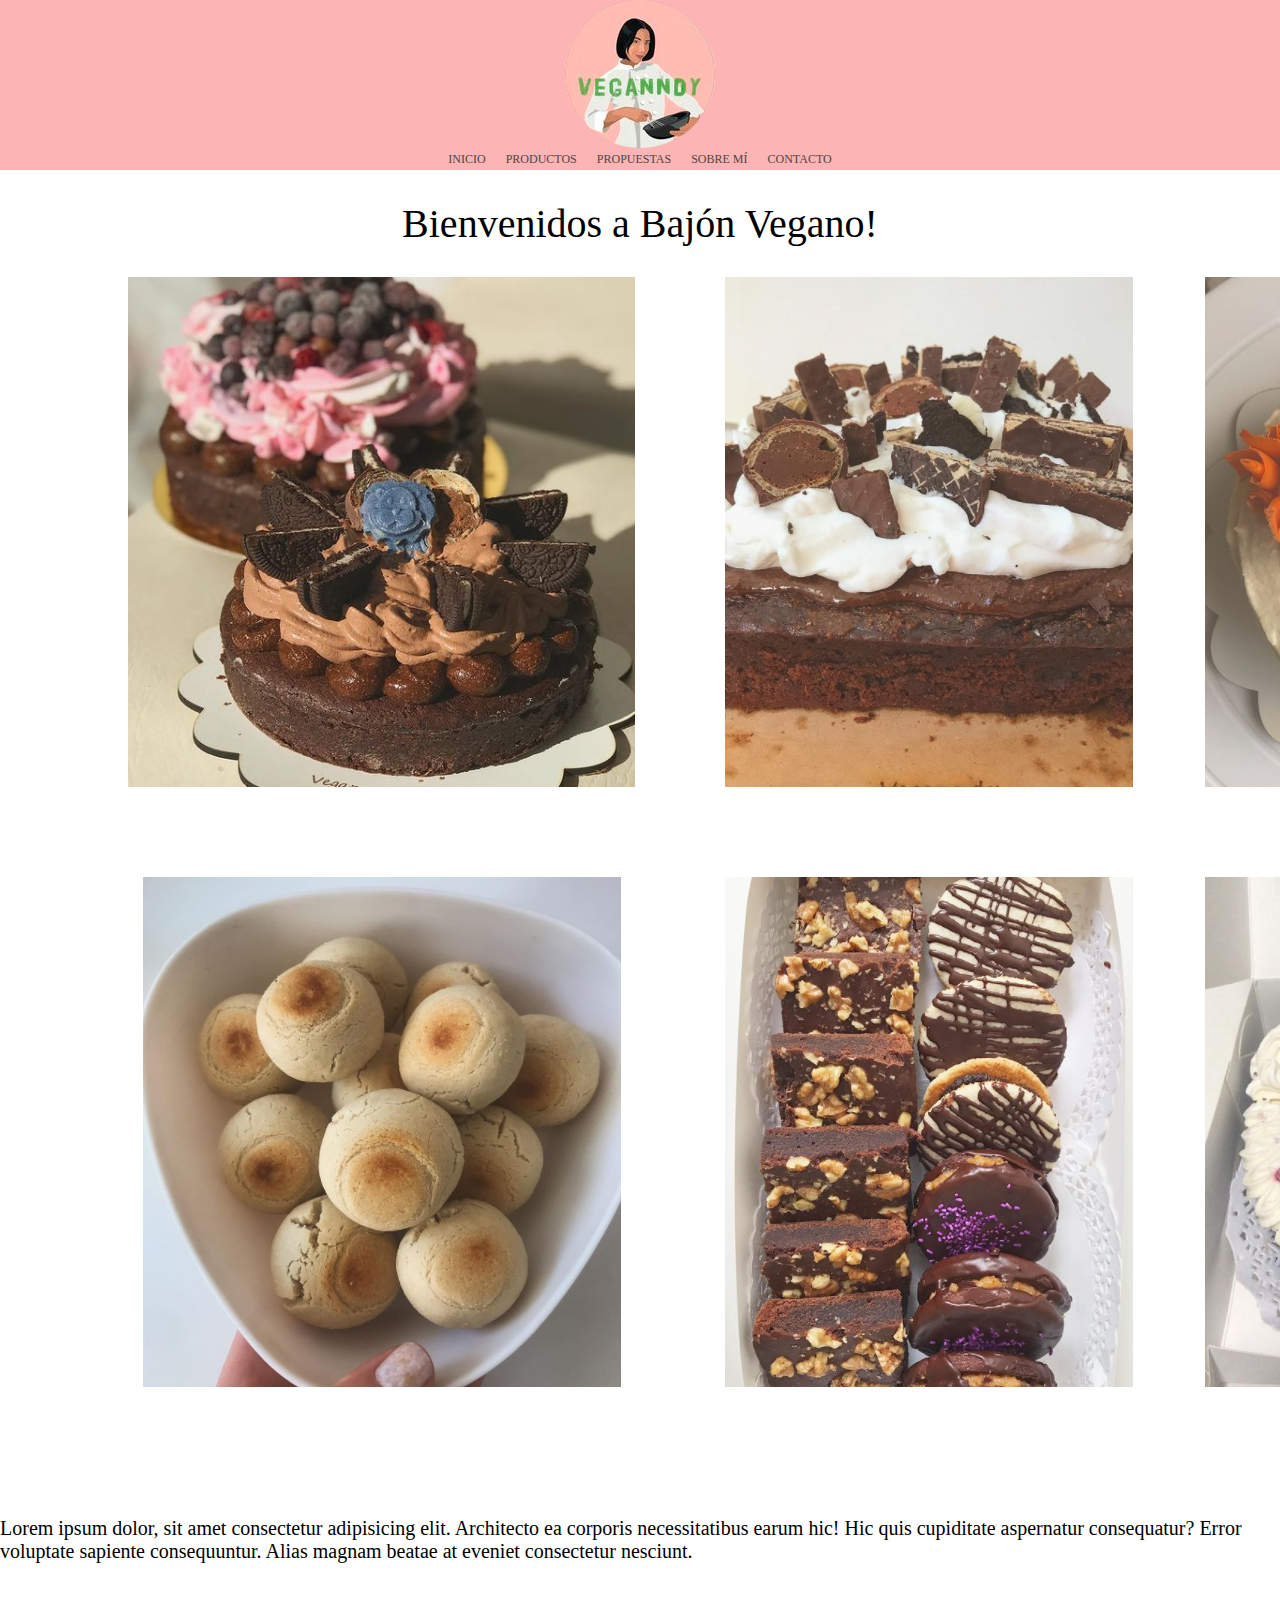
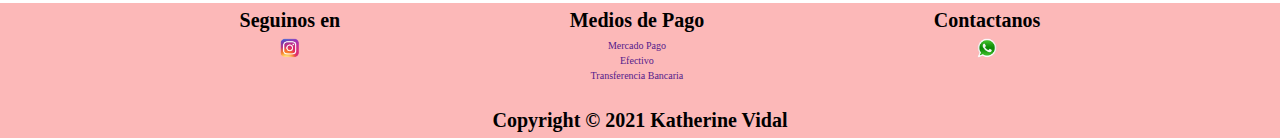
==== index.html @ 3b4a35cd "archivos html" ====
<!DOCTYPE html>
<html lang="en">
<head>
    <meta charset="UTF-8">
    <meta http-equiv="X-UA-Compatible" content="IE=edge">
    <meta name="viewport" content="width=device-width, initial-scale=1.0">
    <link rel="stylesheet" href="../css/styles.css">
    <title>VEGANNDY</title>
</head>
<body>

<!-- HEADER -->

    <header>
        
        <input type="checkbox" id="btn-menu">
        <label for="btn-menu">
            <img src="../imagenes/btn-menu.png" alt="boton menu">
        </label>

        <div class="header-logo">
            <img src="../imagenes/Logo Veganndy.png" alt="logo">
        </div>

        <nav class="menu">
            <ul>
                <li><a href="./index.html">Inicio</a></li>   
                <li>
                    <a href="./productos.html">Productos</a>
                    <ul class="sub-menu">
                        <li><a href="#dulce">Dulce</a>
                            <ul>
                                <li><a href="#tortas">Tortas</a></li>
                                <li><a href="#cupcakes">Cupcakes</a></li>
                                <li><a href="#alfajores">Alfajores</a></li>
                                <li><a href="#medialunas">Medialunas</a></li>
                                <li><a href="#brownies">Brownies</a></li>
                            </ul>
                        </li>
                        <li>
                            <a href="#salado">Salado</a>
                            <ul>
                                <li><a href="#scons">Scons</a></li>
                                <li><a href="#chipa">Chipa</a></li>
                            </ul>
                        </li>
                    </ul>
                </li>
                <li><a href="./propuestas.html">Propuestas</a></li> 
                <li><a href="./sobremi.html">Sobre Mí</a></li>
                <li><a href="./contacto.html">Contacto</a></li>
            </ul>
            
        </nav>
    </header>

<!-- Body -->

    <h2 class="titulo__princ">Bienvenidos a Bajón Vegano!</h2>

    <section class="grid">
        <div class="scale">
            <div class="imagen-box imagen1">

                <img src="../imagenes/FotoTortas.png" alt="Fotos de los Productos">

            </div>
        </div>
        <div class="img-scale">
            <div class="imagen-box imagen2">

                <img src="../imagenes/brownie.png" alt="Fotos de los Productos">

            </div>
        </div>
        <div class="img-scale">
            <div class="imagen-box imagen3">

                <img src="../imagenes/Carrot.png" alt="Fotos de los Productos">

            </div>
        </div>
        <div class="img-scale">
            <div class="imagen-box imagen4">

                <img src="../imagenes/Chipà.png" alt="Fotos de los Productos">

            </div>
        </div>
        <div class="img-scale">
            <div class="imagen-box imagen5">

                <img src="../imagenes/Foto Alfajores.png" alt="Fotos de los Productos">

            </div>
        </div>
        <div class="img-scale">
            <div class="imagen-box imagen6">

                <img src="../imagenes/huevos.png" alt="Fotos de los Productos">

            </div>
        </div>
    </section>

    <section>
        <p class="texto">Lorem ipsum dolor, sit amet consectetur adipisicing elit. Architecto ea corporis necessitatibus earum hic! 
        Hic quis cupiditate aspernatur consequatur? Error voluptate sapiente consequuntur. Alias magnam beatae at eveniet consectetur nesciunt.
        </p>
    </section>

<!-- Footer -->

    <footer class="footer-container">

        <section class="footer-body">
            <div>
                <h3 class="titulos__h3">Seguinos en</h3>
                <ul>
                    <li><a href="https://www.instagram.com/veganndy/"><img src="../imagenes/Instagram.png" alt="Instagram" class="redes"></a></li>
                </ul>
            </div>
            <div>   
                <h3 class="titulos__h3">Medios de Pago</h3>
                    <ul class="medios__pago">
                        <li><a href="">Mercado Pago</a></li>
                        <li><a href="">Efectivo</a></li>
                        <li><a href="">Transferencia Bancaria</a></li>
                    </ul>
            </div>
            <div>        
                <h3 class="titulos__h3">Contactanos</h3>
                <ul>
                    <li><a href=""><img src="../imagenes/Whatsapp.png" alt="Whatsapp" class="redes"></a></li>
                </ul>
            </div> 
        </section>
        <section class="footer-copyright">    
            <h3 class="titulos__h3">Copyright © 2021 Katherine Vidal</h3>
        </section>

    </footer>

</body>
</html>
---- css/styles.css ----
*{
    box-sizing: border-box;
    list-style: none;
    text-decoration: none;
    margin: 0;
    padding: 0;
    
}
html{
    font-size: 62.5%;
    scroll-behavior: smooth;
}

header{
    width: 100%;
    background-color: rgba(252, 180, 180, 1);
}

#btn-menu{
    display: none;
}

header label{
    display: none;
    width: 4rem;
    padding: 2rem;
}

header label:hover{
    cursor: pointer;
    /* background-color: rgb(206, 131, 143);
    margin: -1.5rem -1rem; */
}

.header-logo{
    display: flex;
    justify-content: center;
}

.menu ul{
    display: flex;
    justify-content: center;
}

.menu ul li ul{
    display: none;
    position: absolute;
}
.menu ul li:hover > ul{
    display: block;
    background-color: rgba(252, 180, 180, 0.952);
    color: white;
}
.menu ul li a{
    display: block;
    text-transform: uppercase;
    font-size: 1.2rem;
    padding: 1rem;
    line-height: .2rem;
    color: rgb(78, 69, 69);
}
.menu ul li a:hover{
    background: rgba(252, 180, 180, 1);
    color: white;
}
.menu li ul li{
    position: relative;
}
.menu li ul li ul{
    left: 6.5rem;
    right: -15rem;
    top: 0;
    transition: all 1s;
}

/* MEDIA QUERIES HEADER */

@media (max-width: 768px){
    #btn-menu{
        overflow: hidden;
    }
    .header-logo{
        height: 10rem;
        display: flex;
        justify-content: flex-end;
        align-self: center;
    }

    header label{
        display: block;
        padding: 1rem;
    }
    .menu{
        position: fixed;
        background-color: rgba(252, 180, 180, 1);
        width: 40%;
        margin-left: -70%;
        top: 4rem;
        transition: .6s;
    }
    .menu ul{
        display: block;
        float: left;
        margin-left: 1rem;
    }
    .menu ul li{
        display: block; 
        position: relative;
    }
    .menu ul li a{
        display: block;
        text-transform: uppercase;
        line-height: 1rem;
    }
    .menu ul li a:hover{
        background: rgb(206, 131, 143);
        color: white;
    }
    .menu ul li .sub-menu{
        position: relative;
        z-index: 1000;
    }
    .menu ul li:hover .sub-menu{
        height: 60%;
        left: 1rem;
    }
    .menu .sub-menu li ul li a:hover{
        background-color: rgb(206, 131, 143);
        color: white;
    }
    #btn-menu:checked ~ .menu{
        margin: 0;
        top: 4rem
    }
}

/* TITULOS */

.titulo__princ{
    margin: 3rem;
    font-size: 4rem;
    text-align: center;
    font-weight: lighter;
    font-family: 'Pacifico', cursive;
}

.titulos__h2{
    margin: 2rem 0;
    font-size: 2rem;
    font-family: Impact, Haettenschweiler, 'Arial Narrow Bold', sans-serif;
}

.titulos__h3{
    font-size: 2rem;
}

.box{
    display: flex;
    flex-direction: row;
    justify-content: center;
}
.box img{
    width: 30rem;
}

.grid{
    width: 80%;/*ancho que quiero que tome*/
    height: auto;/*altura automatica*/
    margin:  0 auto;/*centrar*/
    display: grid;/*activo grid*/
    grid-template-columns: repeat(3, 1fr);/*declaro cuantas columas*/
    grid-template-rows: repeat(2, 1fr);/*declaro cuantas filas*/
    grid-template-areas: /*defino las areas*/
    "imagen1 imagen2 imagen3"
    "imagen4 imagen5 imagen6";
}

div.scale:hover{
    transform: scale(1,1);
}
/*contenedor de imagen*/

.imagen-box{
    width: 85%;
    height: 85%;
    display: flex;
    justify-content: center;
    align-items: center;
    overflow: hidden;
}

/*contenedor exclusivamente para declarar que area quiero que ocupe cada imagen*/

.imagen1{
    grid-area: imagen1;
}

.imagen2{
    grid-area: imagen2;
}

.imagen3{
    grid-area: imagen3;
}

.imagen4{
    grid-area: imagen4;
}

.imagen5{
    grid-area: imagen5;
}

.imagen6{
    grid-area: imagen6;
}

.texto{
    margin-top: 4rem;
    margin-bottom: 4rem;
    font-size: 2rem;
    text-align: 1.5;
}

.productos .lista{
    display: flex;
    font-size: 2rem;
    flex-direction: column;
}

.productos .lista .sub__lista{
    margin: 0 2rem;
}

form{
    font-size: 1.5rem;
}

/* FOOTER */

footer{
    background-color: rgba(252, 180, 180, 0.952);
    display: flex;
    padding: 1rem;
    line-height: 1.5rem;
    text-align: center;
    justify-content: space-evenly;    
}

.footer-container{
    display: flex;
    flex-direction: column;
}

.footer-body{
    display: flex;
    width: 100%;
    margin-bottom: 3rem;
    justify-content: space-evenly;
    align-items: baseline;
}

.footer-body .medios__pago{
    margin-top: 1rem;
}

.footer-copyright{
    display: flex;
    justify-content: center;
}

.redes{
    width: 2rem;
    margin-top: 1rem;
}
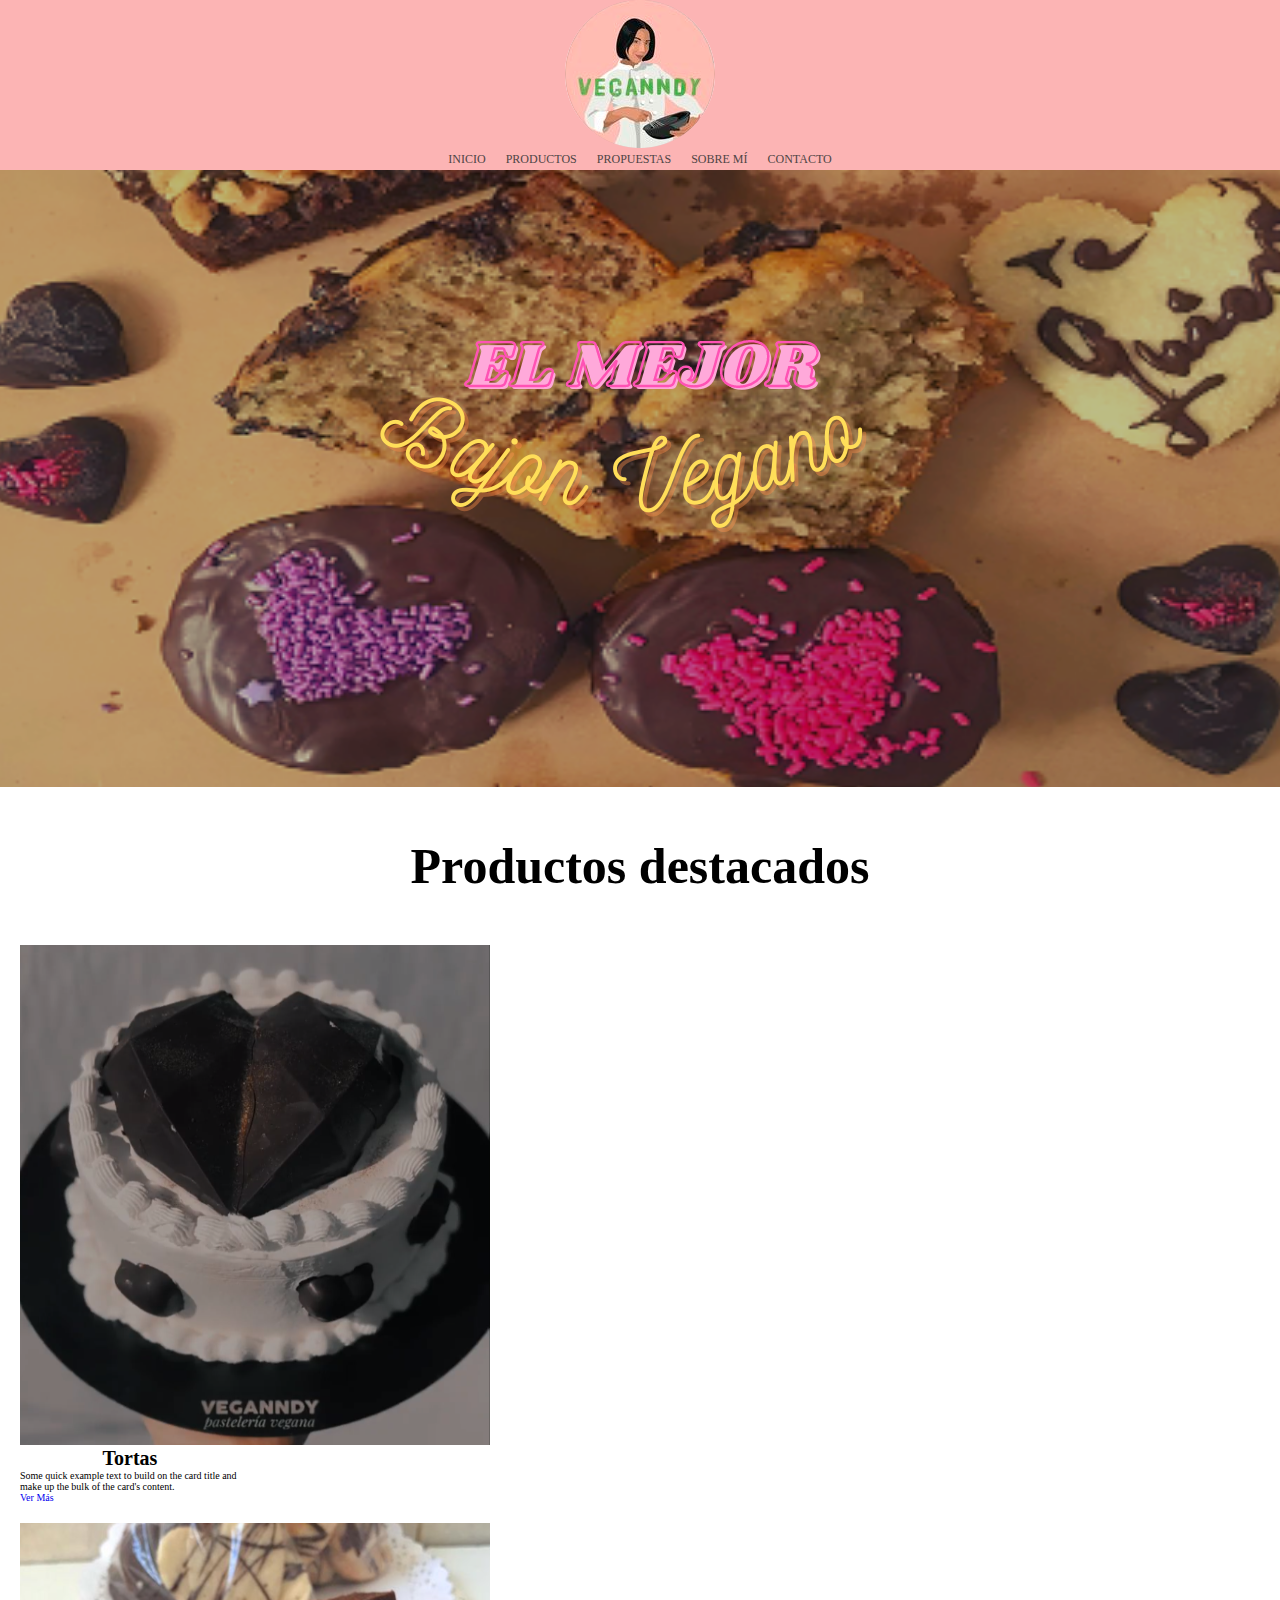
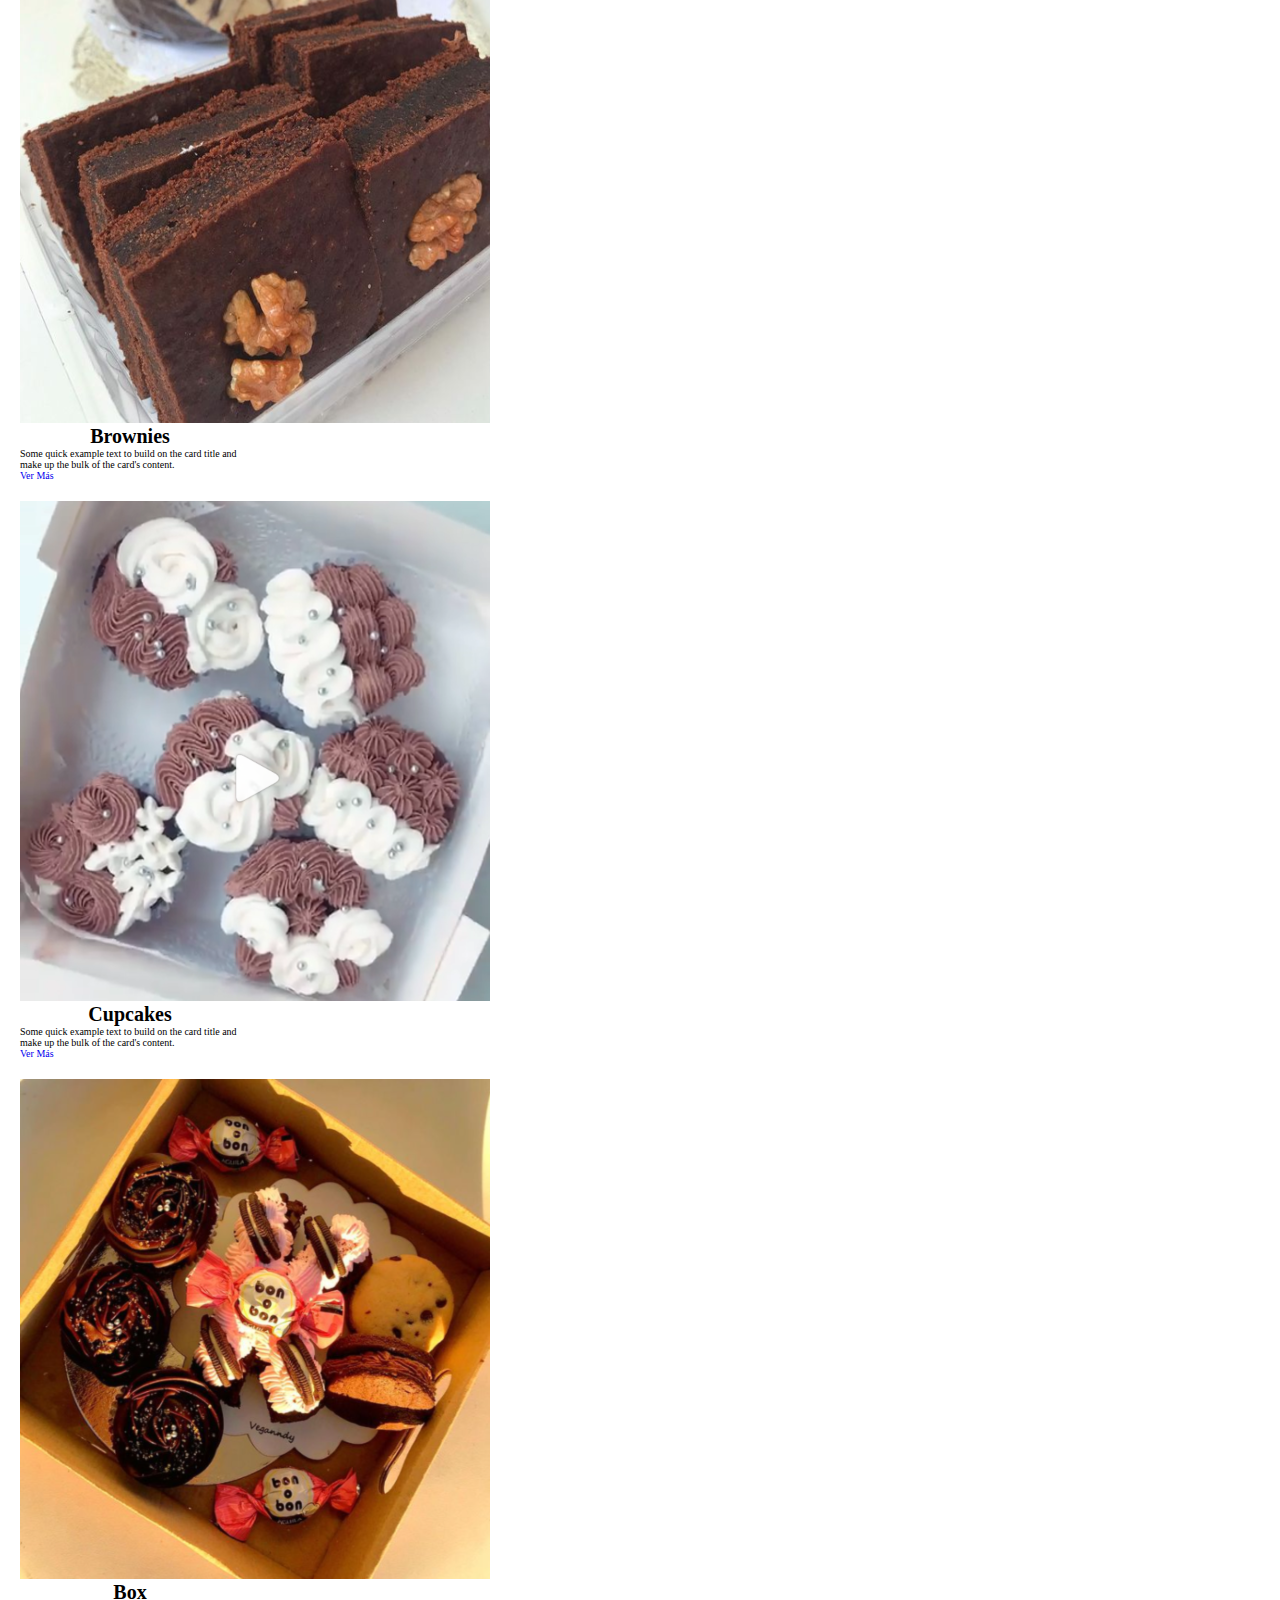
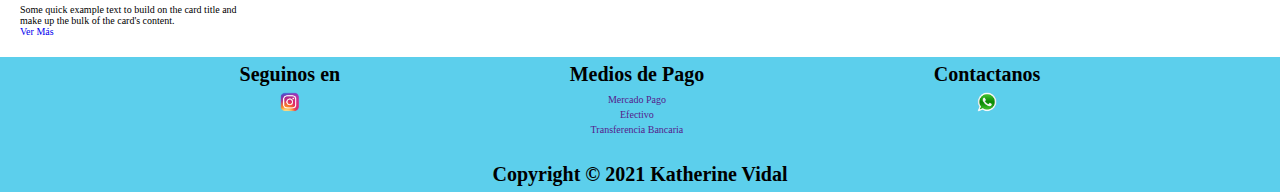
==== commit fe3c1ca2: "avance con index y con productos" ====
--- a/index.html
+++ b/index.html
@@ -4,7 +4,9 @@
     <meta charset="UTF-8">
     <meta http-equiv="X-UA-Compatible" content="IE=edge">
     <meta name="viewport" content="width=device-width, initial-scale=1.0">
-    <link rel="stylesheet" href="../css/styles.css">
+    <link href="https://cdn.jsdelivr.net/npm/bootstrap@5.1.1/dist/css/bootstrap.min.css" rel="stylesheet" 
+    integrity="sha384-F3w7mX95PdgyTmZZMECAngseQB83DfGTowi0iMjiWaeVhAn4FJkqJByhZMI3AhiU" crossorigin="anonymous">
+    <link rel="stylesheet" href="./css/styles.css">
     <title>VEGANNDY</title>
 </head>
 <body>
@@ -15,11 +17,11 @@
         
         <input type="checkbox" id="btn-menu">
         <label for="btn-menu">
-            <img src="../imagenes/btn-menu.png" alt="boton menu">
+            <img src="./imagenes/btn-menu.png" alt="boton menu">
         </label>
 
         <div class="header-logo">
-            <img src="../imagenes/Logo Veganndy.png" alt="logo">
+            <img src="./imagenes/Logo Veganndy.png" alt="logo">
         </div>
 
         <nav class="menu">
@@ -56,64 +58,62 @@
 
 <!-- Body -->
 
-    <h2 class="titulo__princ">Bienvenidos a Bajón Vegano!</h2>
+    <div class="img-portada">
+        <img src="../imagenes/portada.png" alt="portada">
+    </div>
 
-    <section class="grid">
-        <div class="scale">
-            <div class="imagen-box imagen1">
+    <h2>Productos destacados</h2>
 
-                <img src="../imagenes/FotoTortas.png" alt="Fotos de los Productos">
-
+    <div class="container">
+        <div class="row">
+            <div class="col-xs-12 col-sm-3 col-md-6 col-lg-3">
+                <div class="card" style="width: 22rem;">
+                    <img src="../imagenes/TortaPersonalizada.png" class="card-img-top" alt="...">
+                    <div class="card-body">
+                        <h5 class="card-title">Tortas</h5>
+                        <p class="card-text">Some quick example text to build on the card title and make up the bulk of the card's content.</p>
+                        <a href="#" class="btn btn-primary">Ver Más</a>
+                    </div>
+                </div>
+            </div>
+            <div class="col-xs-12 col-sm-3 col-md-6 col-lg-3">
+                <div class="card" style="width: 22rem;">
+                    <img src="../imagenes/brownies.png" class="card-img-top" alt="...">
+                    <div class="card-body">
+                        <h5 class="card-title">Brownies</h5>
+                        <p class="card-text">Some quick example text to build on the card title and make up the bulk of the card's content.</p>
+                        <a href="#" class="btn btn-primary">Ver Más</a>
+                    </div>
+                </div>
+            </div>
+            <div class="col-xs-12 col-sm-3 col-md-6 col-lg-3">
+                <div class="card" style="width: 22rem;">
+                    <img src="../imagenes/cupcakes.png" class="card-img-top" alt="...">
+                    <div class="card-body">
+                        <h5 class="card-title">Cupcakes</h5>
+                        <p class="card-text">Some quick example text to build on the card title and make up the bulk of the card's content.</p>
+                        <a href="#" class="btn btn-primary">Ver Más</a>
+                    </div>
+                </div>
+            </div>
+            <div class="col-xs-12 col-sm-3 col-md-6 col-lg-3">
+                <div class="card" style="width: 22rem;">
+                <img src="../imagenes/BoxPersonalizada.png" class="card-img-top" alt="...">
+                    <div class="card-body">
+                        <h5 class="card-title">Box</h5>
+                        <p class="card-text">Some quick example text to build on the card title and make up the bulk of the card's content.</p>
+                        <a href="#" class="btn btn-primary">Ver Más</a>
+                    </div>
+                </div>
             </div>
         </div>
-        <div class="img-scale">
-            <div class="imagen-box imagen2">
-
-                <img src="../imagenes/brownie.png" alt="Fotos de los Productos">
-
-            </div>
-        </div>
-        <div class="img-scale">
-            <div class="imagen-box imagen3">
-
-                <img src="../imagenes/Carrot.png" alt="Fotos de los Productos">
-
-            </div>
-        </div>
-        <div class="img-scale">
-            <div class="imagen-box imagen4">
-
-                <img src="../imagenes/Chipà.png" alt="Fotos de los Productos">
-
-            </div>
-        </div>
-        <div class="img-scale">
-            <div class="imagen-box imagen5">
-
-                <img src="../imagenes/Foto Alfajores.png" alt="Fotos de los Productos">
-
-            </div>
-        </div>
-        <div class="img-scale">
-            <div class="imagen-box imagen6">
-
-                <img src="../imagenes/huevos.png" alt="Fotos de los Productos">
-
-            </div>
-        </div>
-    </section>
-
-    <section>
-        <p class="texto">Lorem ipsum dolor, sit amet consectetur adipisicing elit. Architecto ea corporis necessitatibus earum hic! 
-        Hic quis cupiditate aspernatur consequatur? Error voluptate sapiente consequuntur. Alias magnam beatae at eveniet consectetur nesciunt.
-        </p>
-    </section>
+    </div>
 
 <!-- Footer -->
 
-    <footer class="footer-container">
+    <footer class="footer__container">
 
-        <section class="footer-body">
+        <section class="footer__body">
             <div>
                 <h3 class="titulos__h3">Seguinos en</h3>
                 <ul>
@@ -135,11 +135,14 @@
                 </ul>
             </div> 
         </section>
-        <section class="footer-copyright">    
+        <section class="footer__copyright">    
             <h3 class="titulos__h3">Copyright © 2021 Katherine Vidal</h3>
         </section>
 
     </footer>
 
+    <script src="https://cdn.jsdelivr.net/npm/bootstrap@5.1.1/dist/js/bootstrap.bundle.min.js" 
+    integrity="sha384-/bQdsTh/da6pkI1MST/rWKFNjaCP5gBSY4sEBT38Q/9RBh9AH40zEOg7Hlq2THRZ" crossorigin="anonymous"></script>
+
 </body>
 </html>--- a/css/styles.css
+++ b/css/styles.css
@@ -73,6 +73,11 @@
     transition: all 1s;
 }
 
+.img-portada{
+    display: flex;
+    justify-content: center;
+}
+
 /* MEDIA QUERIES HEADER */
 
 @media (max-width: 768px){
@@ -144,6 +149,12 @@
     font-family: 'Pacifico', cursive;
 }
 
+h2{
+    margin: 5rem;
+    text-align: center;
+    font-size: 5rem;
+}
+
 .titulos__h2{
     margin: 2rem 0;
     font-size: 2rem;
@@ -151,6 +162,11 @@
 }
 
 .titulos__h3{
+    font-size: 2rem;
+}
+
+.titulos__h4{
+    text-align: center;
     font-size: 2rem;
 }
 
@@ -178,42 +194,24 @@
 div.scale:hover{
     transform: scale(1,1);
 }
-/*contenedor de imagen*/
-
-.imagen-box{
-    width: 85%;
-    height: 85%;
-    display: flex;
-    justify-content: center;
-    align-items: center;
-    overflow: hidden;
-}
-
-/*contenedor exclusivamente para declarar que area quiero que ocupe cada imagen*/
-
-.imagen1{
-    grid-area: imagen1;
-}
-
-.imagen2{
-    grid-area: imagen2;
-}
-
-.imagen3{
-    grid-area: imagen3;
-}
-
-.imagen4{
-    grid-area: imagen4;
-}
-
-.imagen5{
-    grid-area: imagen5;
-}
-
-.imagen6{
-    grid-area: imagen6;
-}
+
+/* BOOTSTRAP */
+
+.card{
+    margin: 2rem;
+}
+
+.card-title{
+    font-size: 2rem;
+    text-align: center;
+}
+
+.breadcrumb{
+    font-size: 2rem;
+    padding: 2rem;
+}
+
+/* TEXTO */
 
 .texto{
     margin-top: 4rem;
@@ -222,9 +220,11 @@
     text-align: 1.5;
 }
 
+/* LISTAS PRODUCTOS */
+
 .productos .lista{
     display: flex;
-    font-size: 2rem;
+    font-size: 1rem;
     flex-direction: column;
 }
 
@@ -232,39 +232,37 @@
     margin: 0 2rem;
 }
 
+/* FORMULARIO CONTACTO */
+
 form{
     font-size: 1.5rem;
 }
 
 /* FOOTER */
 
-footer{
-    background-color: rgba(252, 180, 180, 0.952);
-    display: flex;
+.footer__container{
+    background-color: rgba(84, 205, 235, 0.952);
+    width: 100%;
+    display: flex;
+    flex-direction: column;
     padding: 1rem;
     line-height: 1.5rem;
     text-align: center;
-    justify-content: space-evenly;    
-}
-
-.footer-container{
-    display: flex;
-    flex-direction: column;
-}
-
-.footer-body{
-    display: flex;
-    width: 100%;
+    justify-content: space-evenly;
+}
+
+.footer__body{
+    display: flex;
     margin-bottom: 3rem;
     justify-content: space-evenly;
     align-items: baseline;
 }
 
-.footer-body .medios__pago{
+.footer__body .medios__pago{
     margin-top: 1rem;
 }
 
-.footer-copyright{
+.footer__copyright{
     display: flex;
     justify-content: center;
 }
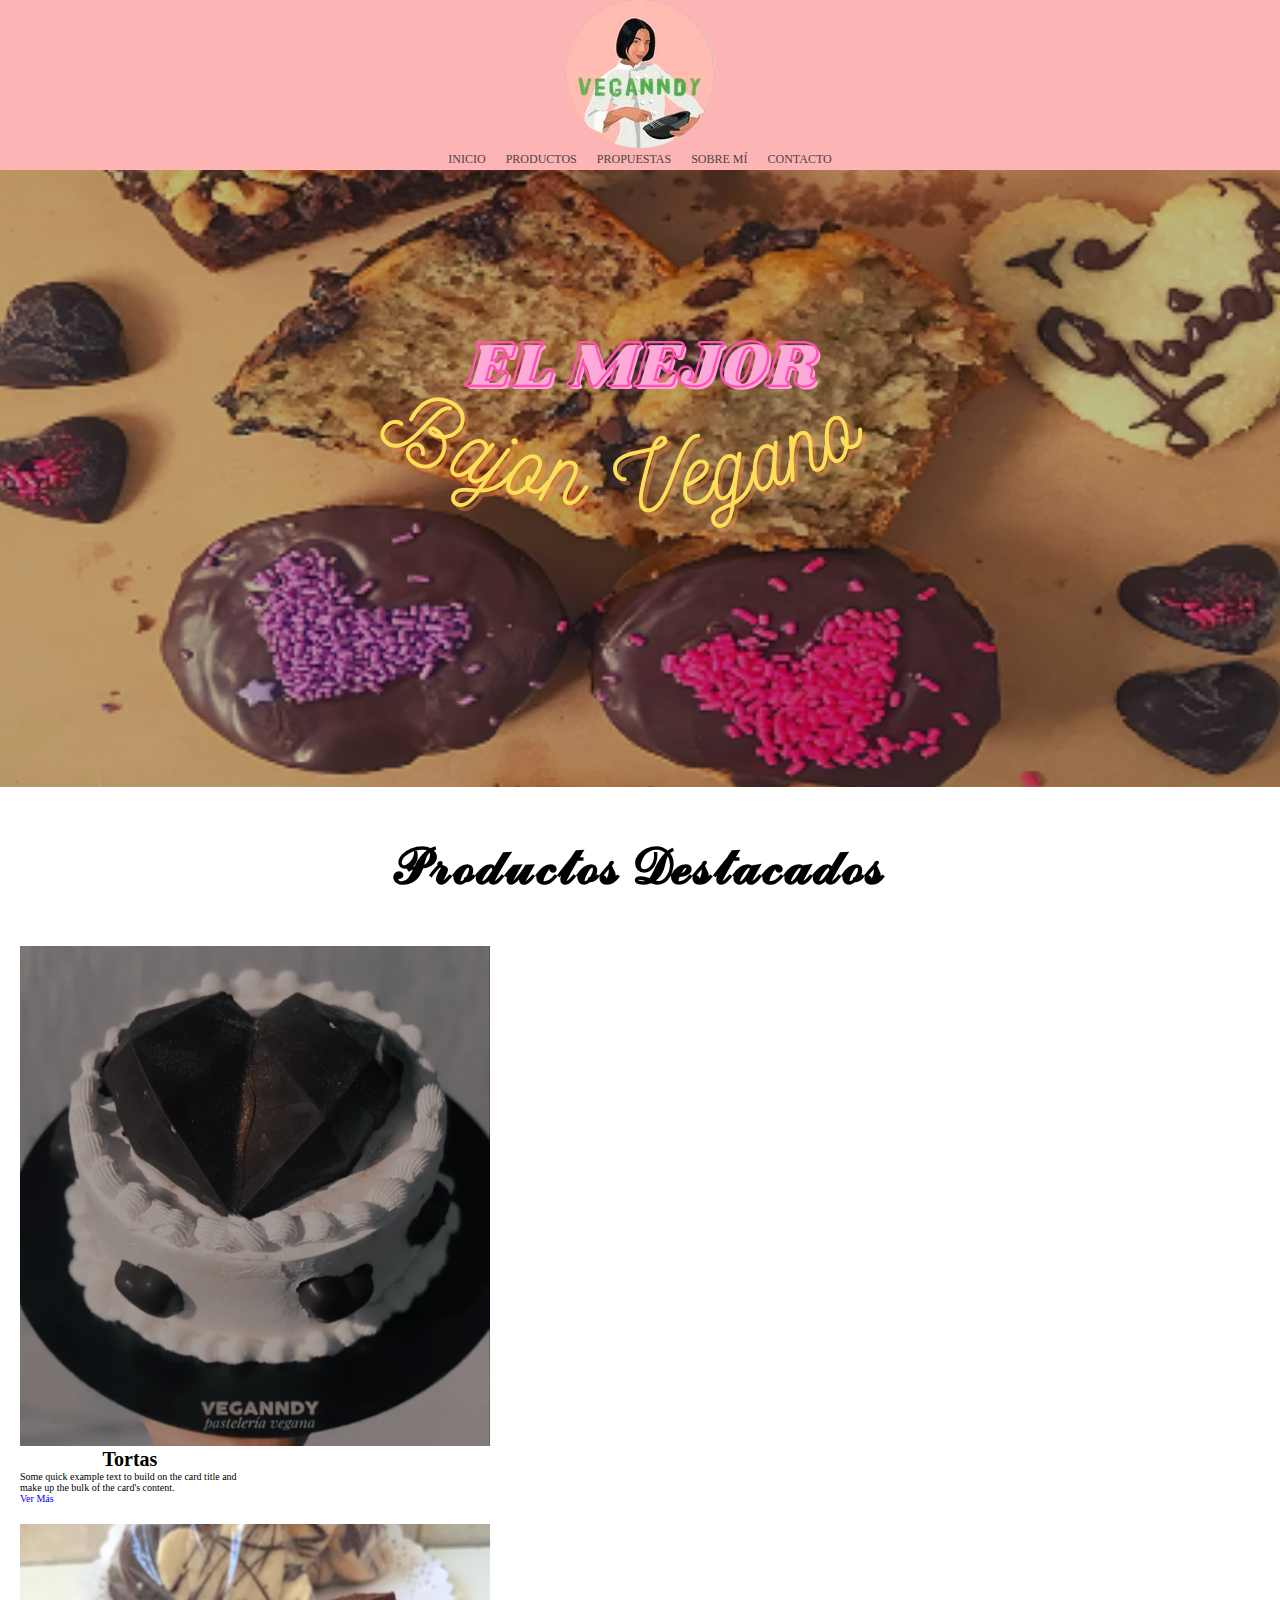
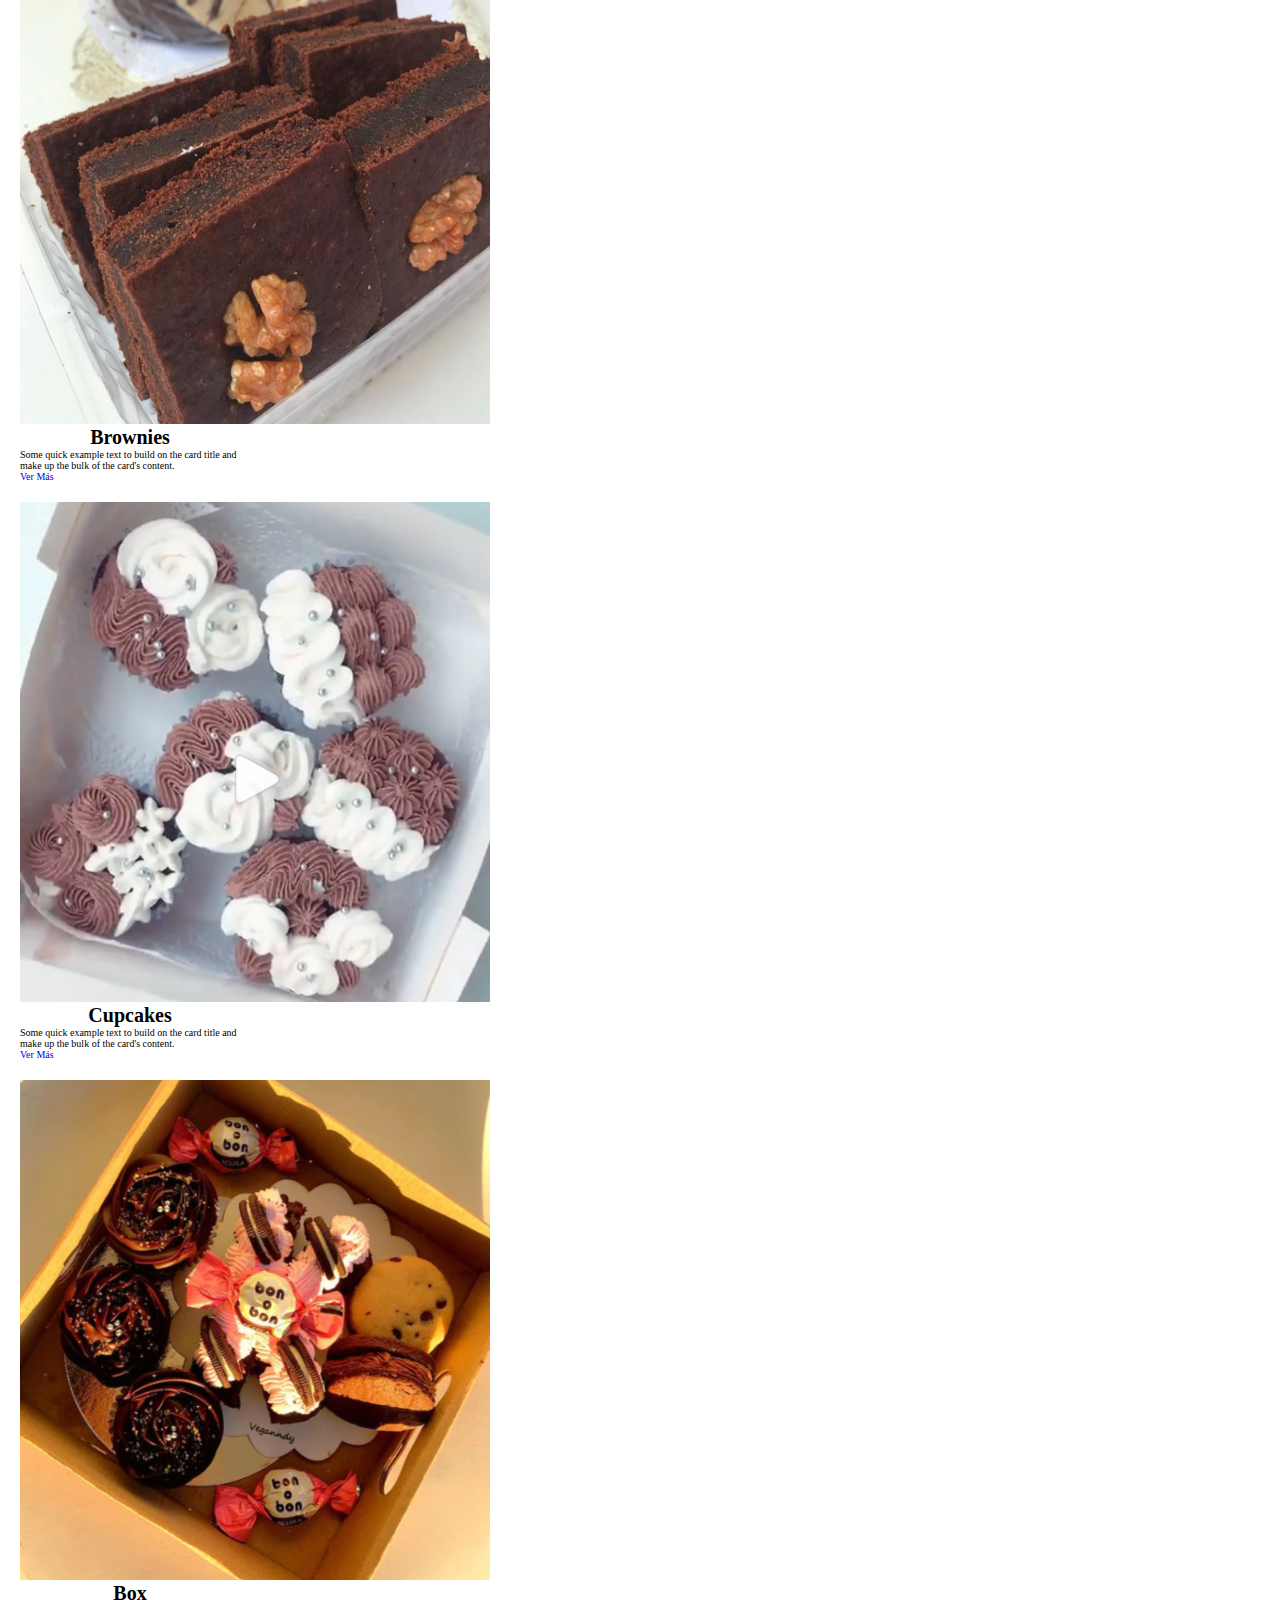
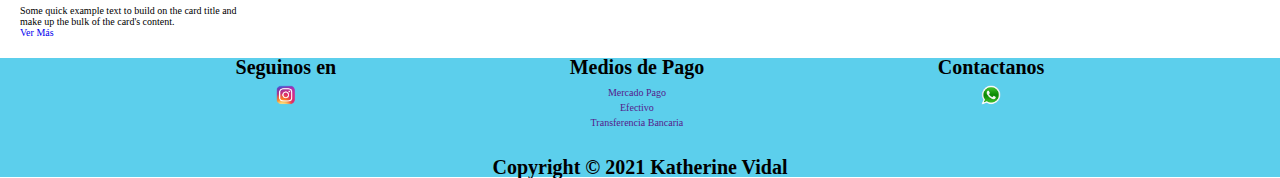
==== commit 0e33a5c2: "agrego contenido a propuestas y utilizo sass" ====
--- a/index.html
+++ b/index.html
@@ -62,11 +62,11 @@
         <img src="../imagenes/portada.png" alt="portada">
     </div>
 
-    <h2>Productos destacados</h2>
+    <h2>𝓟𝓻𝓸𝓭𝓾𝓬𝓽𝓸𝓼 𝓓𝓮𝓼𝓽𝓪𝓬𝓪𝓭𝓸𝓼</h2>
 
     <div class="container">
         <div class="row">
-            <div class="col-xs-12 col-sm-3 col-md-6 col-lg-3">
+            <div class="col-sm-12 col-md-6 col-lg-3">
                 <div class="card" style="width: 22rem;">
                     <img src="../imagenes/TortaPersonalizada.png" class="card-img-top" alt="...">
                     <div class="card-body">
@@ -76,7 +76,7 @@
                     </div>
                 </div>
             </div>
-            <div class="col-xs-12 col-sm-3 col-md-6 col-lg-3">
+            <div class="col-sm-12 col-md-6 col-lg-3">
                 <div class="card" style="width: 22rem;">
                     <img src="../imagenes/brownies.png" class="card-img-top" alt="...">
                     <div class="card-body">
@@ -86,7 +86,7 @@
                     </div>
                 </div>
             </div>
-            <div class="col-xs-12 col-sm-3 col-md-6 col-lg-3">
+            <div class="col-sm-12 col-md-6 col-lg-3">
                 <div class="card" style="width: 22rem;">
                     <img src="../imagenes/cupcakes.png" class="card-img-top" alt="...">
                     <div class="card-body">
@@ -96,7 +96,7 @@
                     </div>
                 </div>
             </div>
-            <div class="col-xs-12 col-sm-3 col-md-6 col-lg-3">
+            <div class="col-sm-12 col-md-6 col-lg-3">
                 <div class="card" style="width: 22rem;">
                 <img src="../imagenes/BoxPersonalizada.png" class="card-img-top" alt="...">
                     <div class="card-body">
--- a/css/styles.css
+++ b/css/styles.css
@@ -16,6 +16,10 @@
     background-color: rgba(252, 180, 180, 1);
 }
 
+/* body{
+    background-color: rgb(245, 239, 231);
+} */
+
 #btn-menu{
     display: none;
 }
@@ -84,6 +88,13 @@
     #btn-menu{
         overflow: hidden;
     }
+    .header{
+        display: flex;
+        flex-direction: row;
+        justify-content: space-between;
+        align-items: center;
+    }
+
     .header-logo{
         height: 10rem;
         display: flex;
@@ -220,6 +231,12 @@
     text-align: 1.5;
 }
 
+/* SEPARADORES */
+
+.separadores{
+    font-size: 3rem;
+}
+
 /* LISTAS PRODUCTOS */
 
 .productos .lista{
@@ -245,7 +262,7 @@
     width: 100%;
     display: flex;
     flex-direction: column;
-    padding: 1rem;
+    padding: .2rem;
     line-height: 1.5rem;
     text-align: center;
     justify-content: space-evenly;
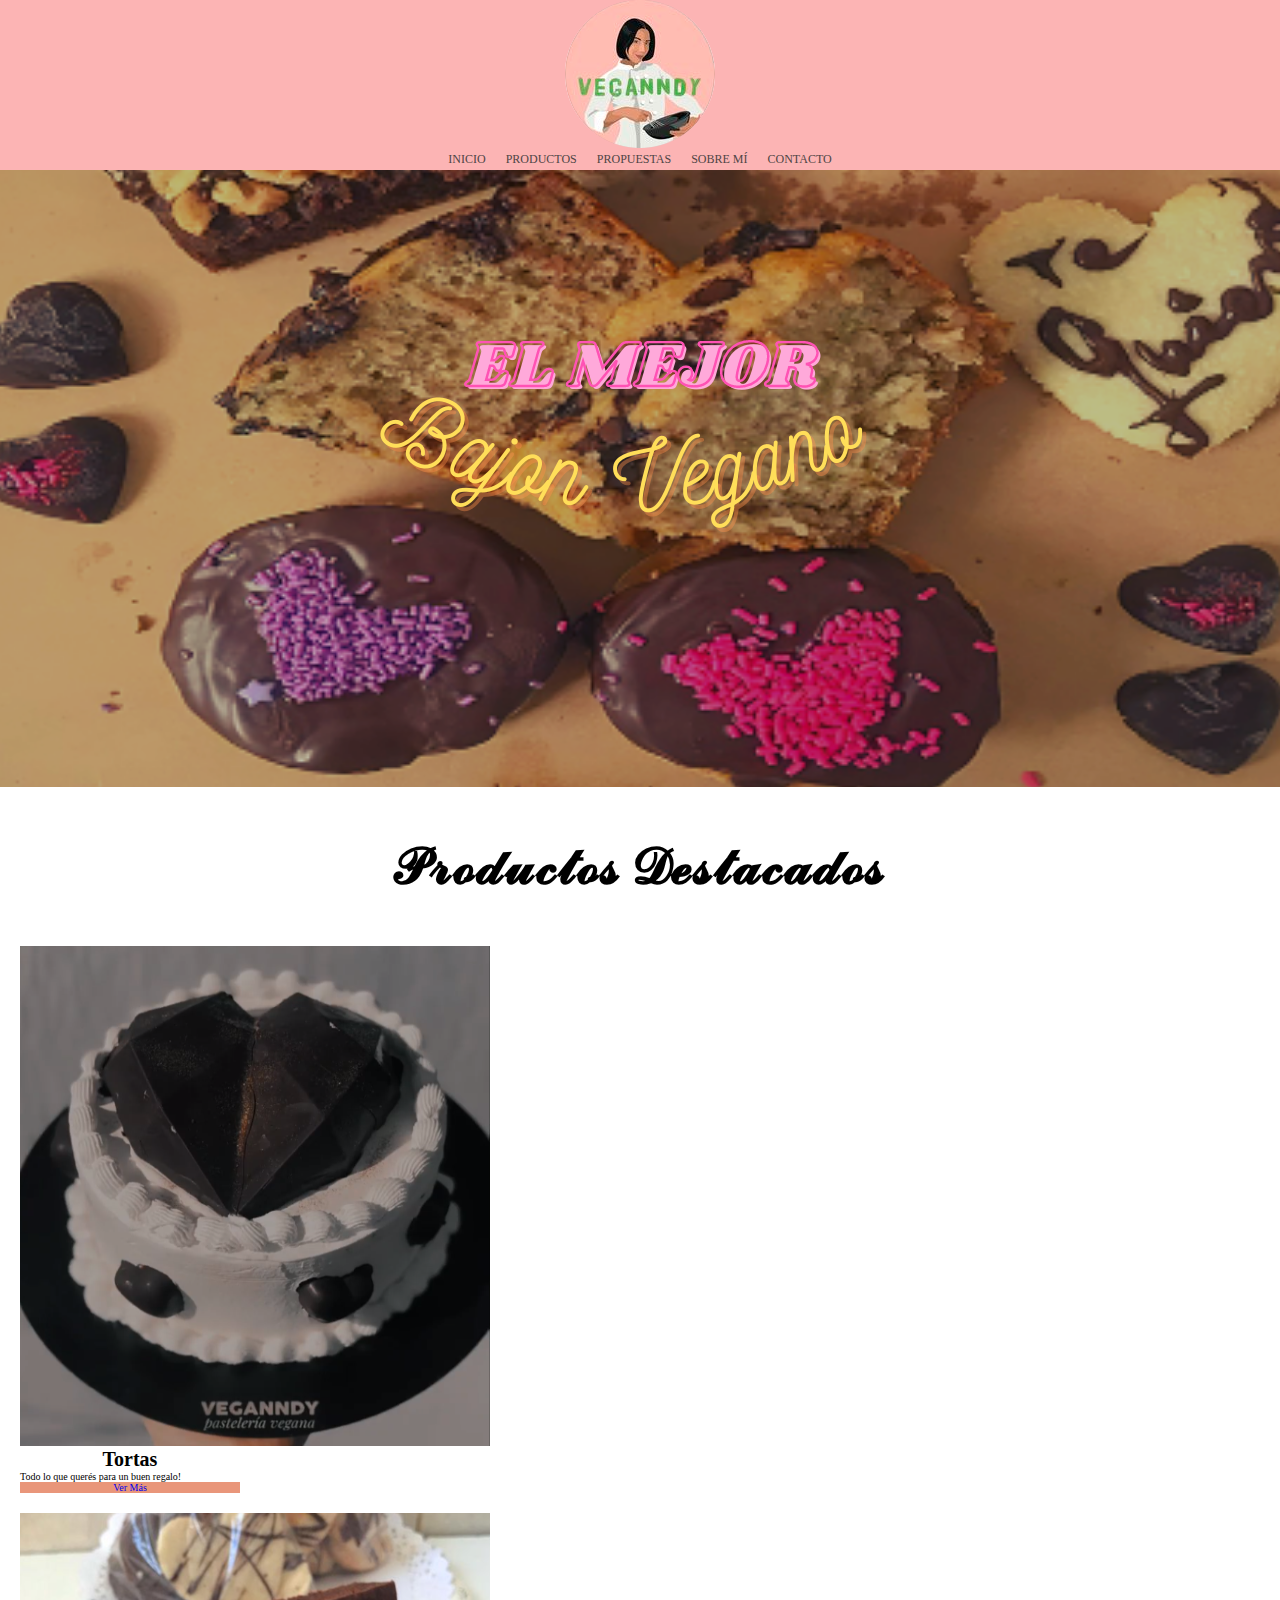
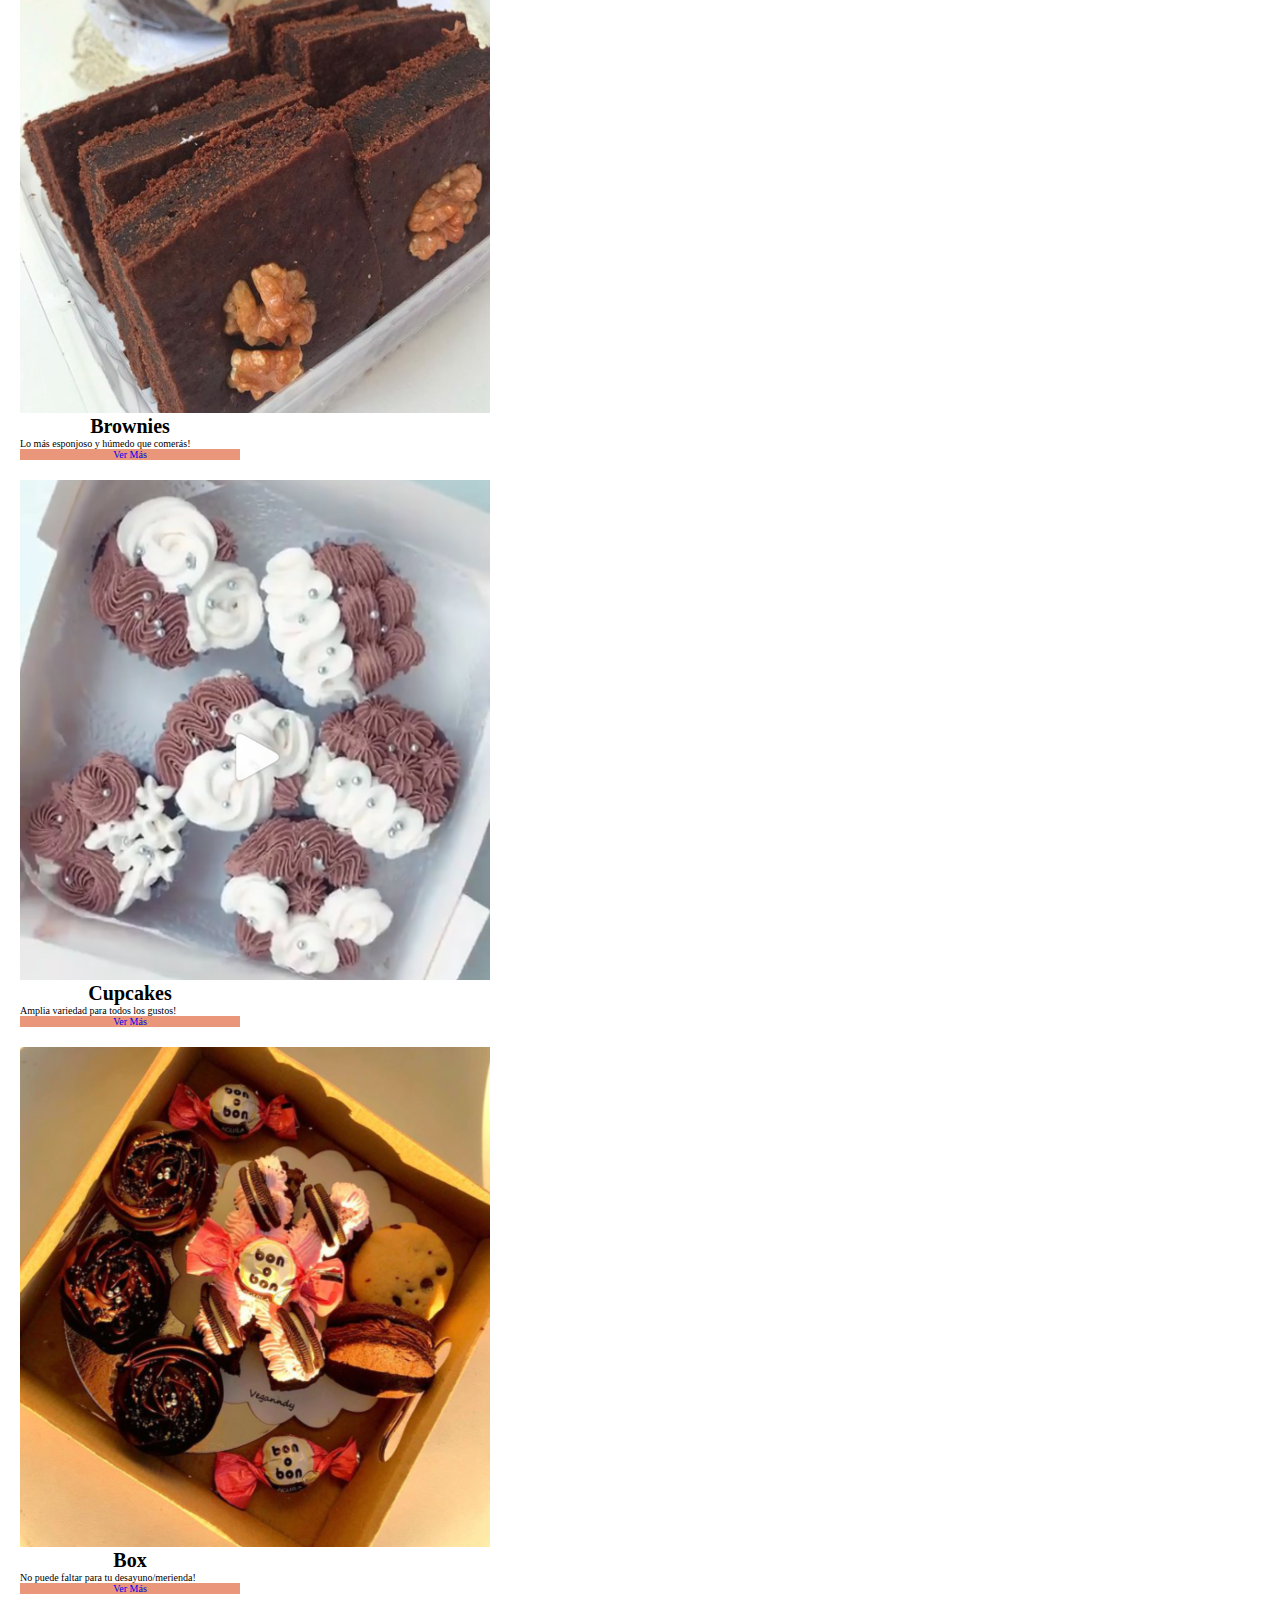
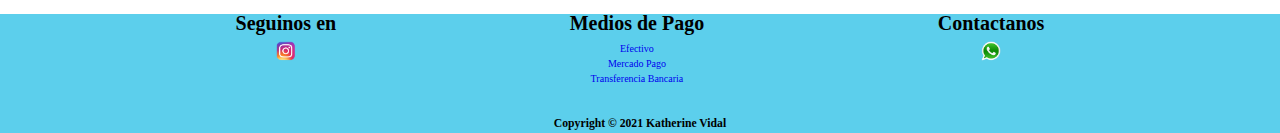
==== commit 6526588a: "final" ====
--- a/index.html
+++ b/index.html
@@ -62,17 +62,17 @@
         <img src="../imagenes/portada.png" alt="portada">
     </div>
 
-    <h2>𝓟𝓻𝓸𝓭𝓾𝓬𝓽𝓸𝓼 𝓓𝓮𝓼𝓽𝓪𝓬𝓪𝓭𝓸𝓼</h2>
+    <h2 class="prod-destacados">𝓟𝓻𝓸𝓭𝓾𝓬𝓽𝓸𝓼 𝓓𝓮𝓼𝓽𝓪𝓬𝓪𝓭𝓸𝓼</h2>
 
     <div class="container">
         <div class="row">
-            <div class="col-sm-12 col-md-6 col-lg-3">
+            <div class="col-12 col-md-6 col-lg-3">
                 <div class="card" style="width: 22rem;">
                     <img src="../imagenes/TortaPersonalizada.png" class="card-img-top" alt="...">
                     <div class="card-body">
                         <h5 class="card-title">Tortas</h5>
-                        <p class="card-text">Some quick example text to build on the card title and make up the bulk of the card's content.</p>
-                        <a href="#" class="btn btn-primary">Ver Más</a>
+                        <p class="card-text">Todo lo que querés para un buen regalo!</p>
+                        <a href="productos.html" class="btn btn-primary">Ver Más</a>
                     </div>
                 </div>
             </div>
@@ -81,8 +81,8 @@
                     <img src="../imagenes/brownies.png" class="card-img-top" alt="...">
                     <div class="card-body">
                         <h5 class="card-title">Brownies</h5>
-                        <p class="card-text">Some quick example text to build on the card title and make up the bulk of the card's content.</p>
-                        <a href="#" class="btn btn-primary">Ver Más</a>
+                        <p class="card-text">Lo más esponjoso y húmedo que comerás!</p>
+                        <a href="productos.html" class="btn btn-primary">Ver Más</a>
                     </div>
                 </div>
             </div>
@@ -91,8 +91,8 @@
                     <img src="../imagenes/cupcakes.png" class="card-img-top" alt="...">
                     <div class="card-body">
                         <h5 class="card-title">Cupcakes</h5>
-                        <p class="card-text">Some quick example text to build on the card title and make up the bulk of the card's content.</p>
-                        <a href="#" class="btn btn-primary">Ver Más</a>
+                        <p class="card-text">Amplia variedad para todos los gustos!</p>
+                        <a href="productos.html" class="btn btn-primary">Ver Más</a>
                     </div>
                 </div>
             </div>
@@ -101,8 +101,8 @@
                 <img src="../imagenes/BoxPersonalizada.png" class="card-img-top" alt="...">
                     <div class="card-body">
                         <h5 class="card-title">Box</h5>
-                        <p class="card-text">Some quick example text to build on the card title and make up the bulk of the card's content.</p>
-                        <a href="#" class="btn btn-primary">Ver Más</a>
+                        <p class="card-text">No puede faltar para tu desayuno/merienda!</p>
+                        <a href="productos.html" class="btn btn-primary">Ver Más</a>
                     </div>
                 </div>
             </div>
@@ -123,9 +123,9 @@
             <div>   
                 <h3 class="titulos__h3">Medios de Pago</h3>
                     <ul class="medios__pago">
-                        <li><a href="">Mercado Pago</a></li>
-                        <li><a href="">Efectivo</a></li>
-                        <li><a href="">Transferencia Bancaria</a></li>
+                        <li><a href="https://www.efectivosi.com.ar/">Efectivo</a></li>
+                        <li><a href="https://www.mercadopago.com.ar/" target="blank">Mercado Pago</a></li>
+                        <li><a href="https://www.santander.com.ar" target="blank">Transferencia Bancaria</a></li>
                     </ul>
             </div>
             <div>        
@@ -136,7 +136,7 @@
             </div> 
         </section>
         <section class="footer__copyright">    
-            <h3 class="titulos__h3">Copyright © 2021 Katherine Vidal</h3>
+            <h3>Copyright © 2021 Katherine Vidal</h3>
         </section>
 
     </footer>
--- a/css/styles.css
+++ b/css/styles.css
@@ -81,6 +81,11 @@
     display: flex;
     justify-content: center;
 }
+.btn{
+    display: flex;
+    justify-content: center;
+    background-color: darksalmon;
+}
 
 /* MEDIA QUERIES HEADER */
 
@@ -99,7 +104,7 @@
         height: 10rem;
         display: flex;
         justify-content: flex-end;
-        align-self: center;
+        align-items: stretch;
     }
 
     header label{
@@ -109,7 +114,7 @@
     .menu{
         position: fixed;
         background-color: rgba(252, 180, 180, 1);
-        width: 40%;
+        width: 60%;
         margin-left: -70%;
         top: 4rem;
         transition: .6s;
@@ -120,7 +125,7 @@
         margin-left: 1rem;
     }
     .menu ul li{
-        display: block; 
+        display: block;
         position: relative;
     }
     .menu ul li a{
@@ -135,18 +140,29 @@
     .menu ul li .sub-menu{
         position: relative;
         z-index: 1000;
+        transition: .5s;
     }
     .menu ul li:hover .sub-menu{
+        margin-bottom: 1rem;
         height: 60%;
         left: 1rem;
     }
     .menu .sub-menu li ul li a:hover{
+        right: 5rem;
         background-color: rgb(206, 131, 143);
         color: white;
     }
     #btn-menu:checked ~ .menu{
         margin: 0;
         top: 4rem
+    }
+
+    /* BODY */
+
+    .prod-destacados{
+        display: flex; 
+        justify-content: center;
+        font-size: 3rem;
     }
 }
 
@@ -206,6 +222,11 @@
     transform: scale(1,1);
 }
 
+.prod-destacados{
+    display: flex; 
+    justify-content: center;
+}
+
 /* BOOTSTRAP */
 
 .card{
@@ -237,6 +258,20 @@
     font-size: 3rem;
 }
 
+/* SOBRE MI */
+
+.foto-andy{
+    margin-top: 7rem;
+    margin-left: 2rem;
+    display: flex;
+    justify-content: center;
+}
+
+.titulo-sobremi{
+    display: flex;
+    justify-content: center;
+}
+
 /* LISTAS PRODUCTOS */
 
 .productos .lista{
@@ -253,6 +288,7 @@
 
 form{
     font-size: 1.5rem;
+    margin-bottom: 5rem;
 }
 
 /* FOOTER */
